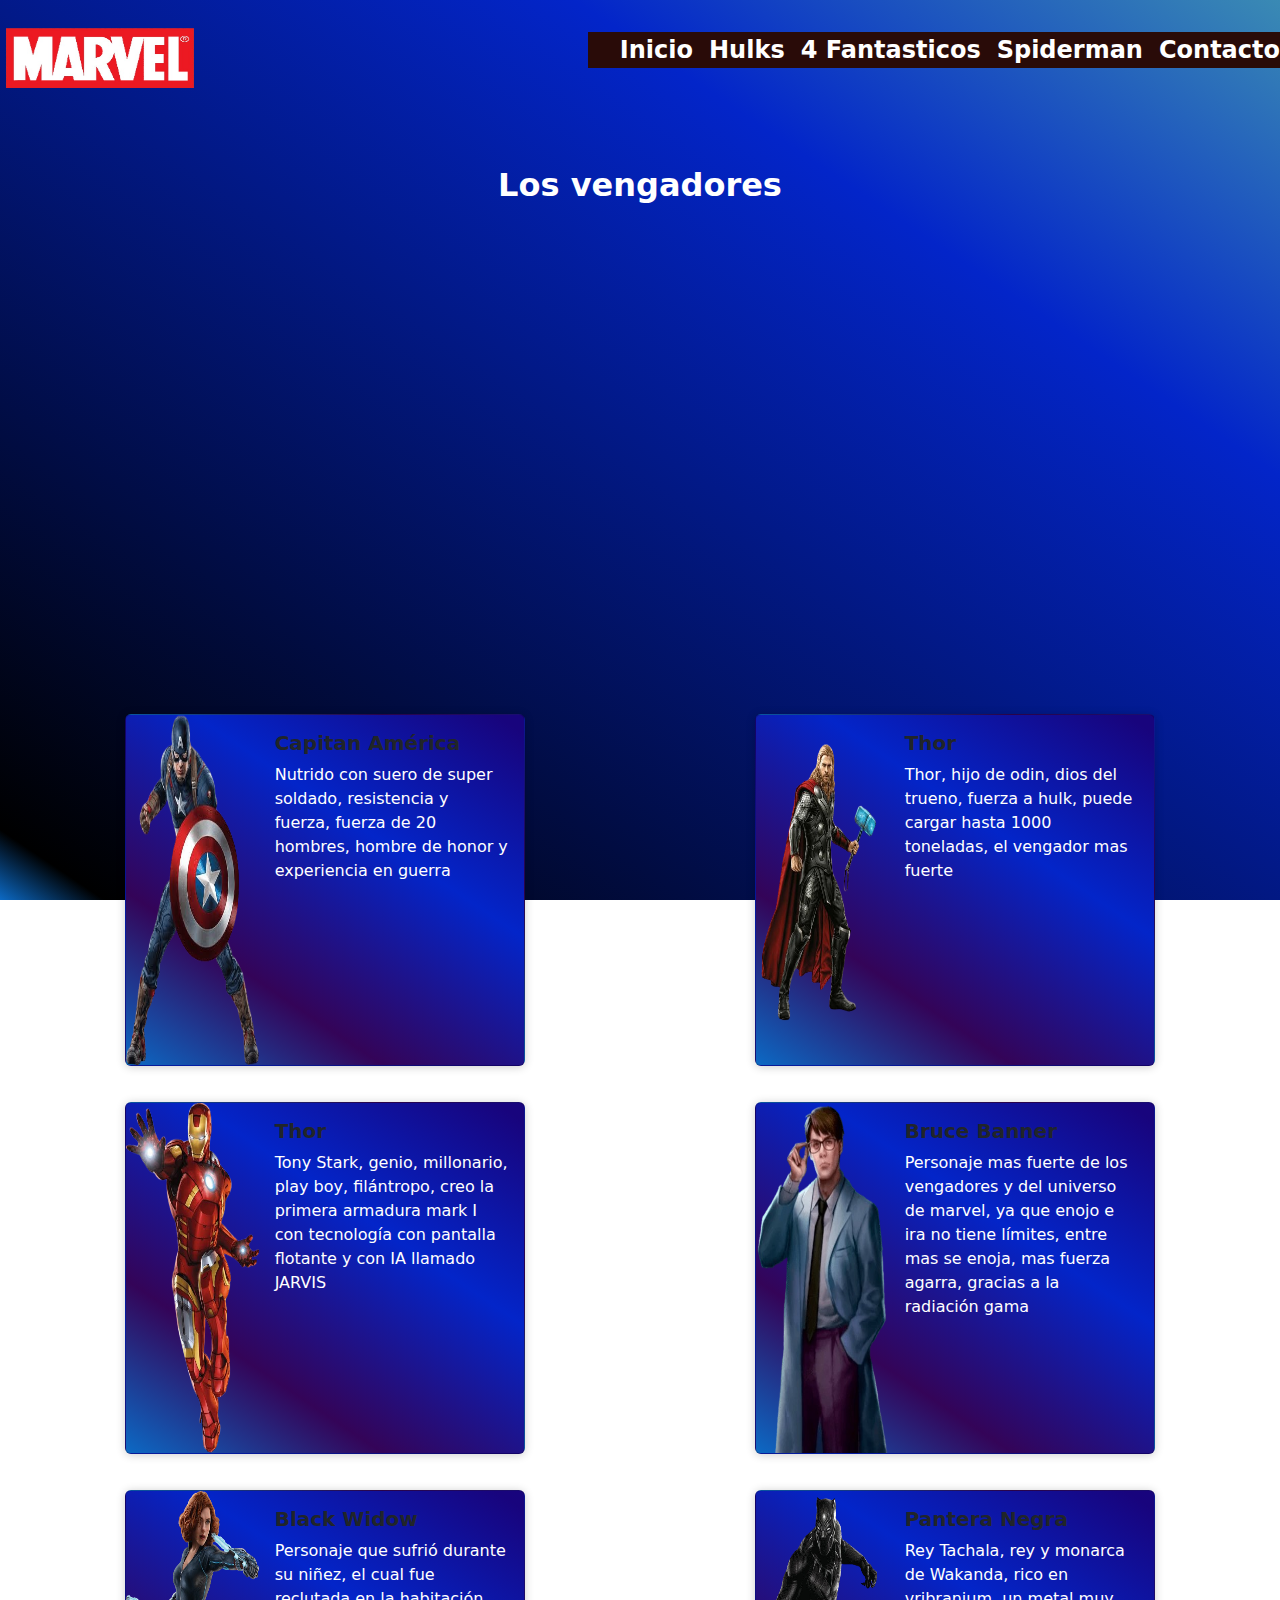
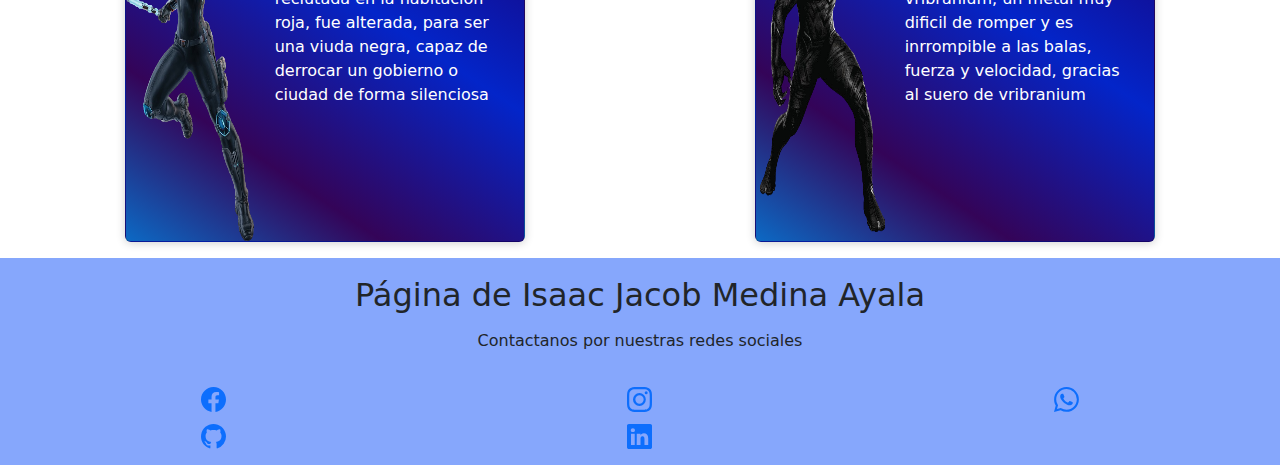
==== pages/avengers.html @ 7b83add6 "se valida links" ====
<!DOCTYPE html>
<html lang="en">

<head>
    <meta charset="UTF-8">
    <meta name="viewport" content="width=device-width, initial-scale=1.0">
    <title>Avengers</title>
    <link rel="stylesheet" href="../css/style.css">
    <link href="https://cdn.jsdelivr.net/npm/bootstrap@5.3.3/dist/css/bootstrap.min.css" rel="stylesheet"
        integrity="sha384-QWTKZyjpPEjISv5WaRU9OFeRpok6YctnYmDr5pNlyT2bRjXh0JMhjY6hW+ALEwIH" crossorigin="anonymous">

</head>

<body class="avengers">
    <!-- Banner de navegación -->
    <header class="header-home">
        <nav class="navbar">
            <img src="../images/marvel-logo.png" class="img-header" alt="logo_marvel">
            <label class="label-hamburguesa" for="menu-hamburguesa">
                <svg xmlns="http://www.w3.org/2000/svg" width="35" height="35" fill="white" class="list_icon"
                    viewBox="0 0 16 16">
                    <path fill-rule="evenodd"
                        d="M2.5 12a.5.5 0 0 1 .5-.5h10a.5.5 0 0 1 0 1H3a.5.5 0 0 1-.5-.5m0-4a.5.5 0 0 1 .5-.5h10a.5.5 0 0 1 0 1H3a.5.5 0 0 1-.5-.5m0-4a.5.5 0 0 1 .5-.5h10a.5.5 0 0 1 0 1H3a.5.5 0 0 1-.5-.5" />
                </svg>
            </label>
            <input type="checkbox" class="menu-hamburguesa" name="" id="menu-hamburguesa">

            <ul class="ulHeader">
                <li class="li_links">
                    <a href="../index.html" class="links">Inicio</a>
                </li>
                <li class="li_links">
                    <a href="./hulk.html" class="links">Hulks</a>
                </li>
                <li>
                    <a href="./fantasticos4.html" class="links">4 Fantasticos</a>
                </li>
                <li class="li_links">
                    <a href="./spiderman.html" class="links">Spiderman</a>
                </li>
                <li class="li_links">
                    <a href="./pages/contacto.html" class="links">Contacto</a>
                </li>
            </ul>

        </nav>

    </header>
    <!-- fin de barra de navegación -->

    <main>

         <!-- Segundo artículo -->
         <section class="secondArticle">
            <h1>Los vengadores</h1>
            <div class="divAvengers">
                <!-- Capitan américa -->
                <img src="https://haztucuadro.com/cdn/shop/products/img1.wallspic.com-capitan_america-los_vengadores-musculos-personaje__vertical_pagina.jpg?v=1674001790
                " alt="">
                <img src="https://c4.wallpaperflare.com/wallpaper/342/693/175/thor-in-avengers-infinity-war-chris-hemsworth-4k-8k-wallpaper-preview.jpg"
                    alt="">
                <img src="https://haztucuadro.com/cdn/shop/products/efd629ca3b460b3362a6c2ed7fe5a018-panoramica_vert.jpg?v=1674002395
                " alt="">
                <img src="https://hips.hearstapps.com/digitalspyuk.cdnds.net/18/14/1522871636-aif5.jpg" alt="">
            </div>

        </section>
        <!-- Primer articulo -->
        <section class="first-article">
            <!-- Capitan América -->
            <div class="card mb-3" style="max-width: 540px;">
                <div class="row g-0">
                    <div class="col-md-4">
                        <img src="../images/avengers/cap1.png" class="img-fluid rounded-start" alt="Capitan América">
                    </div>
                    <div class="col-md-8">
                        <div class="card-body">
                            <h5 class="card-title">Capitan América</h5>
                            <p class="card-text">Nutrido con suero de super soldado, resistencia y fuerza, fuerza de 20
                                hombres, hombre de honor y experiencia en guerra</p>
                        </div>
                    </div>
                </div>
            </div>
            <!-- Fin de tarjeta Capitan América -->

            <!-- Thor -->
            <div class="card mb-3" style="max-width: 540px;">
                <div class="row g-0">
                    <div class="col-md-4">
                        <img src="../images/avengers/thor1.png" class="img-fluid rounded-start" alt="Capitan América">
                    </div>
                    <div class="col-md-8">
                        <div class="card-body">
                            <h5 class="card-title">Thor</h5>
                            <p class="card-text">Thor, hijo de odin, dios del trueno, fuerza a hulk, puede cargar hasta
                                1000 toneladas, el vengador mas fuerte</p>
                        </div>
                    </div>
                </div>
            </div>
            <!-- Fin de tarjeta Thor -->

            <!-- Iron Man-->
            <div class="card mb-3" style="max-width: 540px;">
                <div class="row g-0">
                    <div class="col-md-4">
                        <img src="../images/avengers/ironman1.png" class="img-fluid rounded-start"
                            alt="Capitan América">
                    </div>
                    <div class="col-md-8">
                        <div class="card-body">
                            <h5 class="card-title">Thor</h5>
                            <p class="card-text">Tony Stark, genio, millonario, play boy, filántropo, creo la primera
                                armadura mark I con tecnología con pantalla flotante y con IA llamado JARVIS</p>
                        </div>
                    </div>
                </div>
            </div>
            <!-- Fin de tarjeta Iron Man -->

            <!-- Hulk-->
            <div class="card mb-3" style="max-width: 540px;">
                <div class="row g-0">
                    <div class="col-md-4">
                        <img src="../images/avengers/bruce_Banner1.png" class="img-fluid rounded-start"
                            alt="Bruce Banner Hulk">
                    </div>
                    <div class="col-md-8">
                        <div class="card-body">
                            <h5 class="card-title">Bruce Banner</h5>
                            <p class="card-text">Personaje mas fuerte de los vengadores y del universo de marvel, ya que
                                enojo e ira no tiene límites, entre mas se enoja, mas fuerza agarra, gracias a la
                                radiación gama</p>
                        </div>
                    </div>
                </div>
            </div>
            <!-- Fin de tarjeta Bruce Banner -->

            <!-- Black widow-->
            <div class="card mb-3" style="max-width: 540px;">
                <div class="row g-0">
                    <div class="col-md-4">
                        <img src="../images/avengers/black-widow1.png" class="img-fluid rounded-start"
                            alt="Viuda Negra">
                    </div>
                    <div class="col-md-8">
                        <div class="card-body">
                            <h5 class="card-title">Black Widow</h5>
                            <p class="card-text">Personaje que sufrió durante su niñez, el cual fue reclutada en la
                                habitación roja, fue alterada, para ser una viuda negra, capaz de derrocar un gobierno o
                                ciudad de forma silenciosa</p>
                        </div>
                    </div>
                </div>
            </div>
            <!-- Fin de tarjeta black widow -->

            <!-- Black Panter-->
            <div class="card mb-3" style="max-width: 540px;">
                <div class="row g-0">
                    <div class="col-md-4">
                        <img src="../images/avengers/blackPanter.png" class="img-fluid rounded-start"
                            alt="Panter Negra Black Panter Rey Tachala">
                    </div>
                    <div class="col-md-8">
                        <div class="card-body">
                            <h5 class="card-title">Pantera Negra</h5>
                            <p class="card-text">Rey Tachala, rey y monarca de Wakanda, rico en vribranium, un metal muy
                                dificil de romper y es inrrompible a las balas, fuerza y velocidad, gracias al suero de
                                vribranium</p>
                        </div>
                    </div>
                </div>
            </div>
            <!-- Fin de tarjeta black widow -->

        </section>

    </main>

    <!-- Footer -->
    <footer class="pie">
        <h2>Página de Isaac Jacob Medina Ayala</h2>
        <p class="p-footer">Contactanos por nuestras redes sociales</p>
        <a href="https://www.facebook.com/profile.php?id=100005600329231&mibextid=ZbWKwL">
            <svg xmlns="http://www.w3.org/2000/svg" width="25" height="25" fill="currentColor" class="icon-pie1"
                viewBox="0 0 16 16">
                <path
                    d="M16 8.049c0-4.446-3.582-8.05-8-8.05C3.58 0-.002 3.603-.002 8.05c0 4.017 2.926 7.347 6.75 7.951v-5.625h-2.03V8.05H6.75V6.275c0-2.017 1.195-3.131 3.022-3.131.876 0 1.791.157 1.791.157v1.98h-1.009c-.993 0-1.303.621-1.303 1.258v1.51h2.218l-.354 2.326H9.25V16c3.824-.604 6.75-3.934 6.75-7.951" />
            </svg>
        </a>
        <a href="https://www.instagram.com/ministro_loco?igsh=ZDh6bDFnY25vcGk4">
            <svg xmlns="http://www.w3.org/2000/svg" width="25" height="25" fill="currentColor" class="icon-pie2"
                viewBox="0 0 16 16">
                <path
                    d="M8 0C5.829 0 5.556.01 4.703.048 3.85.088 3.269.222 2.76.42a3.9 3.9 0 0 0-1.417.923A3.9 3.9 0 0 0 .42 2.76C.222 3.268.087 3.85.048 4.7.01 5.555 0 5.827 0 8.001c0 2.172.01 2.444.048 3.297.04.852.174 1.433.372 1.942.205.526.478.972.923 1.417.444.445.89.719 1.416.923.51.198 1.09.333 1.942.372C5.555 15.99 5.827 16 8 16s2.444-.01 3.298-.048c.851-.04 1.434-.174 1.943-.372a3.9 3.9 0 0 0 1.416-.923c.445-.445.718-.891.923-1.417.197-.509.332-1.09.372-1.942C15.99 10.445 16 10.173 16 8s-.01-2.445-.048-3.299c-.04-.851-.175-1.433-.372-1.941a3.9 3.9 0 0 0-.923-1.417A3.9 3.9 0 0 0 13.24.42c-.51-.198-1.092-.333-1.943-.372C10.443.01 10.172 0 7.998 0zm-.717 1.442h.718c2.136 0 2.389.007 3.232.046.78.035 1.204.166 1.486.275.373.145.64.319.92.599s.453.546.598.92c.11.281.24.705.275 1.485.039.843.047 1.096.047 3.231s-.008 2.389-.047 3.232c-.035.78-.166 1.203-.275 1.485a2.5 2.5 0 0 1-.599.919c-.28.28-.546.453-.92.598-.28.11-.704.24-1.485.276-.843.038-1.096.047-3.232.047s-2.39-.009-3.233-.047c-.78-.036-1.203-.166-1.485-.276a2.5 2.5 0 0 1-.92-.598 2.5 2.5 0 0 1-.6-.92c-.109-.281-.24-.705-.275-1.485-.038-.843-.046-1.096-.046-3.233s.008-2.388.046-3.231c.036-.78.166-1.204.276-1.486.145-.373.319-.64.599-.92s.546-.453.92-.598c.282-.11.705-.24 1.485-.276.738-.034 1.024-.044 2.515-.045zm4.988 1.328a.96.96 0 1 0 0 1.92.96.96 0 0 0 0-1.92m-4.27 1.122a4.109 4.109 0 1 0 0 8.217 4.109 4.109 0 0 0 0-8.217m0 1.441a2.667 2.667 0 1 1 0 5.334 2.667 2.667 0 0 1 0-5.334" />
            </svg>
        </a>
        <a href="https://wa.me/qr/HKXQCLADIZYRL1">
            <svg xmlns="http://www.w3.org/2000/svg" width="25" height="25" fill="currentColor" class="icon-pie3"
                viewBox="0 0 16 16">
                <path
                    d="M13.601 2.326A7.85 7.85 0 0 0 7.994 0C3.627 0 .068 3.558.064 7.926c0 1.399.366 2.76 1.057 3.965L0 16l4.204-1.102a7.9 7.9 0 0 0 3.79.965h.004c4.368 0 7.926-3.558 7.93-7.93A7.9 7.9 0 0 0 13.6 2.326zM7.994 14.521a6.6 6.6 0 0 1-3.356-.92l-.24-.144-2.494.654.666-2.433-.156-.251a6.56 6.56 0 0 1-1.007-3.505c0-3.626 2.957-6.584 6.591-6.584a6.56 6.56 0 0 1 4.66 1.931 6.56 6.56 0 0 1 1.928 4.66c-.004 3.639-2.961 6.592-6.592 6.592m3.615-4.934c-.197-.099-1.17-.578-1.353-.646-.182-.065-.315-.099-.445.099-.133.197-.513.646-.627.775-.114.133-.232.148-.43.05-.197-.1-.836-.308-1.592-.985-.59-.525-.985-1.175-1.103-1.372-.114-.198-.011-.304.088-.403.087-.088.197-.232.296-.346.1-.114.133-.198.198-.33.065-.134.034-.248-.015-.347-.05-.099-.445-1.076-.612-1.47-.16-.389-.323-.335-.445-.34-.114-.007-.247-.007-.38-.007a.73.73 0 0 0-.529.247c-.182.198-.691.677-.691 1.654s.71 1.916.81 2.049c.098.133 1.394 2.132 3.383 2.992.47.205.84.326 1.129.418.475.152.904.129 1.246.08.38-.058 1.171-.48 1.338-.943.164-.464.164-.86.114-.943-.049-.084-.182-.133-.38-.232" />
            </svg>
        </a>

        <a href="https://github.com/MinistroLoco">
            <svg xmlns="http://www.w3.org/2000/svg" width="25" height="25" fill="currentColor" class="icon-pie4"
                viewBox="0 0 16 16">
                <path
                    d="M8 0C3.58 0 0 3.58 0 8c0 3.54 2.29 6.53 5.47 7.59.4.07.55-.17.55-.38 0-.19-.01-.82-.01-1.49-2.01.37-2.53-.49-2.69-.94-.09-.23-.48-.94-.82-1.13-.28-.15-.68-.52-.01-.53.63-.01 1.08.58 1.23.82.72 1.21 1.87.87 2.33.66.07-.52.28-.87.51-1.07-1.78-.2-3.64-.89-3.64-3.95 0-.87.31-1.59.82-2.15-.08-.2-.36-1.02.08-2.12 0 0 .67-.21 2.2.82.64-.18 1.32-.27 2-.27s1.36.09 2 .27c1.53-1.04 2.2-.82 2.2-.82.44 1.1.16 1.92.08 2.12.51.56.82 1.27.82 2.15 0 3.07-1.87 3.75-3.65 3.95.29.25.54.73.54 1.48 0 1.07-.01 1.93-.01 2.2 0 .21.15.46.55.38A8.01 8.01 0 0 0 16 8c0-4.42-3.58-8-8-8" />
            </svg>
        </a>

        <a
            href="https://www.linkedin.com/in/isaac-medina-b5788b276?utm_source=share&utm_campaign=share_via&utm_content=profile&utm_medium=android_app">
            <svg xmlns="http://www.w3.org/2000/svg" width="25" height="25" fill="currentColor" class="icon-pie5"
                viewBox="0 0 16 16">
                <path
                    d="M0 1.146C0 .513.526 0 1.175 0h13.65C15.474 0 16 .513 16 1.146v13.708c0 .633-.526 1.146-1.175 1.146H1.175C.526 16 0 15.487 0 14.854zm4.943 12.248V6.169H2.542v7.225zm-1.2-8.212c.837 0 1.358-.554 1.358-1.248-.015-.709-.52-1.248-1.342-1.248S2.4 3.226 2.4 3.934c0 .694.521 1.248 1.327 1.248zm4.908 8.212V9.359c0-.216.016-.432.08-.586.173-.431.568-.878 1.232-.878.869 0 1.216.662 1.216 1.634v3.865h2.401V9.25c0-2.22-1.184-3.252-2.764-3.252-1.274 0-1.845.7-2.165 1.193v.025h-.016l.016-.025V6.169h-2.4c.03.678 0 7.225 0 7.225z" />
            </svg>
        </a>
    </footer>
    <!-- fin de footer -->

    <script src="https://cdn.jsdelivr.net/npm/bootstrap@5.3.3/dist/js/bootstrap.bundle.min.js"
        integrity="sha384-YvpcrYf0tY3lHB60NNkmXc5s9fDVZLESaAA55NDzOxhy9GkcIdslK1eN7N6jIeHz"
        crossorigin="anonymous"></script>
</body>

</html>
---- css/style.css ----
@import url('https://fonts.googleapis.com/css2?family=Open+Sans:ital,wght@0,300..800;1,300..800&display=swap');

:root {
    --color_blanco: #fff;
    --altura_header: 80px;
    --padding_left_right: 2rem;
    --ancho_maximo: 1200px;
    --gradante-walpaper: linear-gradient(rgba(0, 0, 0, 0.5), rgba(0, 0, 0, 0.5));

    --color-title: rgb(230, 230, 58);
    --color--paragraph: bisque;
    --background-pie: #86A7FC;

}

* {
    margin: 0;
    padding: 0;
    box-sizing: border-box;
}

/* ----------index----------------- */
.home {
    background-image: var(--gradante-walpaper), url(../images/marvel-background.jpg);
    font-family: "Open Sans", sans-serif;
}

.header {
    height: var(--altura_header);


}

.img-header {
    height: 100px;
    width: 200px;
    background-color: none;

}

.navbar {
    height: 100%;
    display: flex;
    justify-content: space-between;
    align-items: center;
    flex-wrap: wrap;
    position: relative;
    padding: 0 var(--padding_left_right);

}

.ulHeader {
    width: 100%;
    position: absolute;
    top: var(--altura_header);
    left: 0;
    height: 0;
    overflow: hidden;
    display: flex;
    flex-direction: column;
    justify-content: center;
    align-items: center;
    gap: 3rem;
    transition: all .3s;
    list-style: none;
    background-color: #290B08;

}

.list-icon {
    cursor: pointer;
}

.menu-hamburguesa {
    display: none;
}

.menu-hamburguesa:checked+.ulHeader {
    height: calc(100vh - var(--altura_header));

}

.links {
    font-size: 2em;
    color: #fff;
    font-weight: bold;
    text-decoration: none;

}

/* ------------ *****SPIDERMAN********* ------------- */
.body-spidey {
    background-image: var(--gradante-walpaper), url(../images/spiderman/walpaper.jpg);
    background-repeat: no-repeat;
    background-attachment: fixed;
    width: 100%;
    height: 100px;
}

.about {
    text-align: center;
    font-family: "Roboto", sans-serif;
    gap: 3rem;
    align-items: start;
}

.subtitle {
    color: var(--color-title);
    font-size: 2rem;
    margin-bottom: 25px;
}

.about_paragraph {
    line-height: 1.7;
    color: var(--color--paragraph);
    font-size: 1.2rem;
    margin-left: 1rem;
    margin-right: 1rem;
}

.about_main {
    padding-top: 80px;
    display: grid;
    width: 90%;
    margin: o auto;
    gap: 1em;
    overflow: hidden;
    grid-template-columns: repeat(auto-fit, minmax(250px, auto));
}

.about_icons {
    display: grid;
    gap: 1em;
    justify-items: center;
    width: 260px;
    overflow: hidden;
    margin: 0 auto;
}

.about_icon {
    width: 40px;
}

.about_title {
    color: var(--color-title);
}

/* cardS SPIDERMAN*/
.container-card {
    width: 800px;
    height: 2500px;
    display: flex;
    flex-wrap: wrap;
    flex-direction: column;
    justify-content: center;
    align-items: center;
    align-content: stretch;
    gap: 0 25em;
    max-width: 750px;
}

.card-persons {
    width: 400px;
    margin: 20px;
    border-radius: 20px;
    overflow: hidden;
    background: white;
    box-shadow: 0px 1px 10px rgba(0, 0, 0, 0.2);
    cursor: default;
    transition: all 400ms ease;
}

.card-persons:hover {
    box-shadow: 5px 5px 20px rgba(190, 22, 22, 0.6);
    transform: translate(y(-6%));
}

.card-persons img {
    width: 400px;
    height: 300px;
}

.card-persons .spiderman {
    padding: 15px;
    text-align: center;
}

.card-persons .spiderman p {
    line-height: 1.5;
    color: #6a6a6a;
}

.card-persons .spiderman h3 {
    font-weight: 400;
    margin-bottom: 15px;
}

.card-persons .spiderman a {
    text-decoration: none;
    display: inline-block;
    padding: 10px;
    margin-top: 10px;
    color: bisque;
    border: 1px solid black;
    border-radius: 4px;
    transition: all 400ms ease;
    background-color: #561C24;
}

.card-persons .spiderman a:hover {
    background: red;
    color: #fff;
}

/* ----------HULK-------------------- */
.home-hulk {
    background-image: url(../images/walpaper-hulk.jpg);
    background-repeat: no-repeat;
    background-attachment: fixed;
    width: 100%;
    height: 100px;
}

.carrousel {
    display: flex;
    flex-direction: row;
    justify-content: center;
    padding-top: 2rem;
    padding-bottom: 2rem;
    margin-top: 2rem;
}

#contentItemCarrousel {
    border: 2px solid rgb(13, 51, 13);
    height: 400px;
    width: 1000px;
    overflow: hidden;
}

.itemCarrousel {
    border: 1px solid black;
    height: 100%;
    position: relative;
}

.tarjetaCarrousel {
    height: 100%;
}

.imgCarrousel {
    height: 100%;
    width: 100%;
}

.flechasCarrousel {
    position: absolute;
    top: 0;
    height: 100%;
    width: 100%;
    /* Esto alinea a los elementos en medio */
    display: flex;
    align-items: center;
    justify-content: space-between;
    padding: 20px;
}

.svgCarrousel{
    color: white;
}

#tarjetaCarrousel-1 {
    background-color: rgb(116, 46, 126);
}

#tarjetaCarrousel-2 {
    background-color: rgb(43, 172, 60);
}

#tarjetaCarrousel-3 {
    background-color: rgb(41, 82, 116);
}

/* *****************4 FANTASTICOS********* */
.fantasticos4 {
    background-image: var(--gradante-walpaper), url(../images/walpaper-4fantasticos.png);
    background-repeat: no-repeat;
    background-attachment: fixed;
    width: 100%;
    height: 100px;
    font-family: "Roboto", sans-serif;
    font-weight: 100;
    font-style: normal;
}

/* CARDS / TARJETAS */

.title-container{
    text-align: center;
    text-decoration: solid;
    color: bisque;
    font-weight: bold;
}

.containerF{
    width: 400px;
    /* max-width: 400px; */
    display: grid;
    grid-template-columns: 1.5fr 1.5fr;
    grid-template-rows: 750px 750px;
    grid-template-areas: 
    "card card"
    "card card";   
    gap: 2rem 5rem;
    place-items: right; 
    }

.card {
    width: 400px;
    height: 730px;
    margin: 20px;
    border-radius: 20px;
    overflow: hidden;
    background: rgb(20, 174, 176);
    background: linear-gradient(69deg, rgba(20, 174, 176, 0.8183473218388918) 0%, rgba(20, 123, 156, 1) 4%, rgba(19, 64, 133, 1) 30%, rgba(68, 98, 227, 1) 88%, rgba(19, 29, 120, 1) 100%);
    box-shadow: 0px 1px 10px rgba(0, 0, 0, 0.2);
    cursor: default;
    transition: all 400ms ease;
    grid-area: "card";
}

.card:hover {
    box-shadow: 5px 5px 20px rgba(0, 0, 0, 0.4);
    transform: translate(y(-3%));
}

.card img {
    width: 100%;
    height: 350px;
}

.card .oceanos1 {
    padding: 15px;
    text-align: center;
}

.card .oceanos1 p {
    line-height: 1.5;
    color: bisque;
}

.card .oceanos1 h3 {
    font-weight: 400;
    font-size: 2em;
    margin-bottom: 15px;
    color: #fff;
}

.card .oceanos1 a {
    text-decoration: none;
    display: inline-block;
    padding: 10px;
    margin-top: 10px;
    color: #fff;
    border: 1px solid #2fb4cc;
    border-radius: 4px;
    transition: all 400ms ease;
}

.card .oceanos1 a:hover {
    background: steelblue;
    color: #fff;
}

.title-enemies{
    text-align: center;
    font-size: 2rem;
    color: bisque;
    font-weight:bold;
}

/* FIN DE cardS O TARJETAS */

/* ***************************************AVENGERS ********************* */

.avengers {
    background: rgb(58, 138, 180);
    background: linear-gradient(214deg, rgba(58, 138, 180, 1) 0%, rgba(3, 37, 201, 1) 27%, rgba(0, 0, 0, 1) 96%, rgba(12, 105, 196, 1) 100%);
    /* background-repeat: no-repeat; */
    background-attachment: fixed;
    
}

.first-article {
    margin-top: 20px;
    margin-left: 10px;
    margin-right: 10px;
    display: flex;
    flex-direction: row;
    flex-wrap: wrap;
    justify-content: space-around;
}


/* tarjeta */
.mb-3{
    background: rgb(24, 4, 125);
    background: linear-gradient(214deg, rgba(24, 4, 125, 1) 3%, rgba(3, 37, 201, 1) 36%, rgba(52, 4, 88, 1) 72%, rgba(12, 105, 196, 1) 100%);
    border-radius: black 10px;
}

/* Color del titulo */
.card-title {
    color: #fff;
    font-weight: bold;
}

.card-text {
    color: #fff;
}


/* Segundo artículo */
.secondArticle {
    overflow: auto;
    margin-top: 50px;
    display: flex;
    flex-direction: column;
    justify-content: center;
    align-items: center;
    
}

.secondArticle h1{
    font-weight: bold;
    text-align: center;
    color: #fff;
    font-size: 2rem;
    padding-bottom: 2rem;
}

.divAvengers {
    display: flex;
    position: center;
    width: 600px;
    height: 430px;
}


.divAvengers img {
    width: 0px;
    flex-grow: 1;
    object-fit: cover;
    opacity: .8;
    transition: .5s ease;
}

.divAvengers img:hover {
    cursor: crosshair;
    width: 300px;
    opacity: 1;
    filter: contrast(120%);
}

/* **********************CONTACTO ************************* */
.contactoBody {
    background-color: #3f3f83;
    opacity: 0.8;
    background-image:  radial-gradient(#0976c4 0.5px, transparent 0.5px), radial-gradient(#0976c4 0.5px, #3f3f83 0.5px);
    background-size: 20px 20px;
    background-position: 0 0,10px 10px;
}

.form{
    background-color: #fff;
    margin: auto;
    width: 90%;
    max-width: 400px;
    padding: 4.5em 3em;
    border-radius: 10px;
    box-shadow: 0 5px 10px --5px rgb(0 0 0 / 30%);
    text-align: center;
    margin-bottom: 15px;
}

.form_title{
    font-size: 2rem;
    margin-bottom: .5em;
}

.form_paragraph{
    font-weight: 300;
}

.form_link{
    font-weight: 400;
    color: #000;
}

.form_container{
    margin-top: 3em;
    display: grid;
    gap: 2.5em;
}

.form_group{
    position: relative;
    --color:#5757577e;
}

.form_input{
    position: relative;
    width: 100%;
    background: none;
    color: #706e6e;
    font-size: 1rem;
    padding: .6em;
    padding: .6em .3em;
    border: none;
    outline: none;
    border-bottom: 1px solid var(--color);
    font-family: 'roboto', 'sans-serif';
}

.form-input:focus + .form_label, 
.form_input:not(:placeholder-shown) + .form_label{
    transform: translateY(-12px) scale(.7);
    transform-origin: left top;
    color: #3866f2;
}

.form_label{
    color: var(--color);
    cursor: pointer;
    position: absolute;
    top: 0;
    left: 5px;
    transform: translateY(10px);
    transition: transform .5s, color .3s;
}

.form_submit{
    background-color: #3866f2;
    color: #fff;
    font-family: 'roboto', 'sans-serif';
    font-weight: 300;
    font-size: 1rem;
    padding: .8em 0;
    border: none;
    border-radius: .5em;
}

.form_line{
    position: absolute;
    bottom: 0;
    left: 0;
    width: 100%;
    height: 1px;
    background-color: #3866f2;
    transform: scale(0);
    transform: left bottom;
}


/* ------------------FOOTER ------------- */

.pie {
    background-color: var(--background-pie);
    display: grid;
    grid-template-columns: 1fr 1fr 1fr;
    grid-template-rows: repeat(3, 50px);
    grid-template-areas:
        "tit  tit  tit"
        "p    p    p"
        "img1 img2 img3";
    align-items: center;
    justify-items: center;
    padding-top: 1rem;
    padding-bottom: 1rem;
}

.pie h2 {
    grid-area: tit;
}

.pie .p-footer {
    grid-area: p;
}

.pie .icon-pie1 {
    grid-area: img1;
}

.pie .icon-pie2 {
    grid-area: img2;
}

.pie .icon-pie3 {
    grid-area: img3;
}


/* -------------media queries--------- */
/* Tablet y celular*/
@media (min-width:768px) {
    .label-hamburguesa {
        display: none;
    }

    .ulHeader {
        position: static;
        height: auto;
        width: auto;
        flex-direction: row;
        gap: 1rem;
    }

    .links {
        font-size: 1.5rem;
        gap: 2rem;
    }

}

/* spiderman */
@media (min-width:768px) {
    .label-hamburguesa {
        display: none;
    }

    .body-spidey {
        width: 100%;
        height: 100%;

    }

    .header-home {
        position: static;
        height: auto;
        width: auto;
        flex-direction: row;
        gap: 1rem;
    }

    .about {
        align-items: start;
        justify-content: center;

    }

    .card-persons {
        flex-direction: row;
        justify-content: center;
    }


}

/* hulk */
@media (min-width:768px) {
    .label-hamburguesa {
        display: none;
    }

    .carrousel {
        position: relative;
    }
}

/* AVENGERS */
/*  */
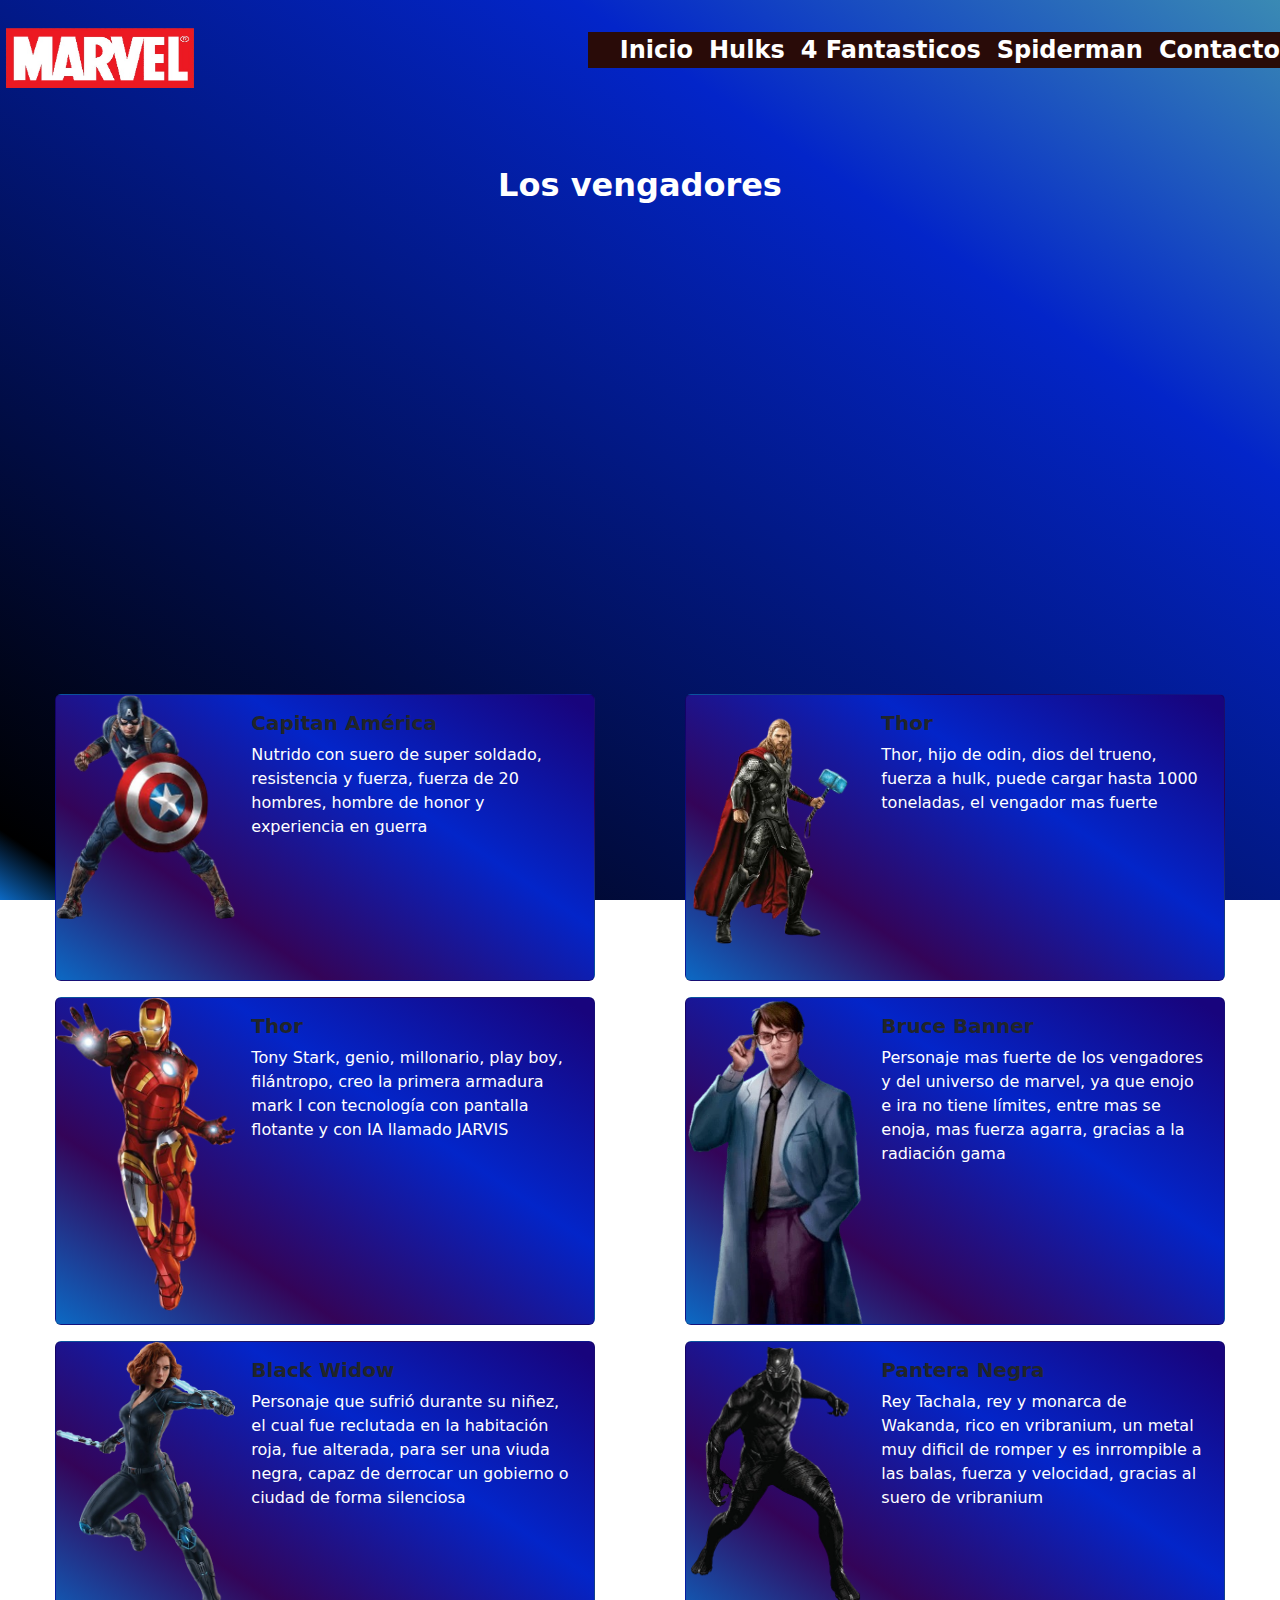
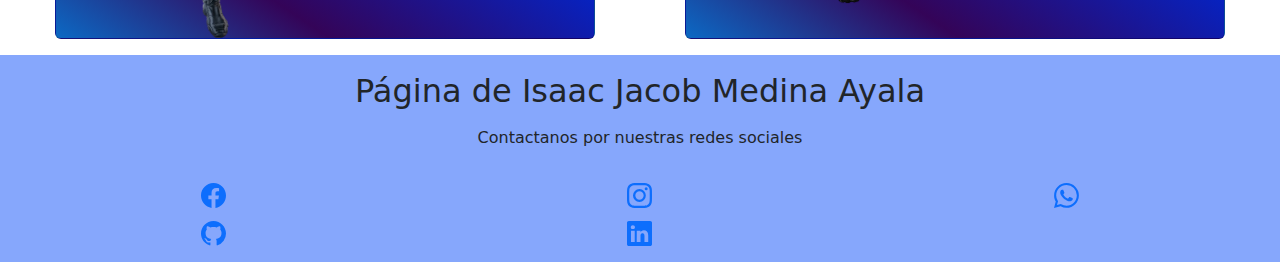
==== commit c65b1d38: "se corrige el link de contacto" ====
--- a/pages/avengers.html
+++ b/pages/avengers.html
@@ -39,7 +39,7 @@
                     <a href="./spiderman.html" class="links">Spiderman</a>
                 </li>
                 <li class="li_links">
-                    <a href="./pages/contacto.html" class="links">Contacto</a>
+                    <a href="./contacto.html" class="links">Contacto</a>
                 </li>
             </ul>
 
--- a/css/style.css
+++ b/css/style.css
@@ -27,8 +27,6 @@
 
 .header {
     height: var(--altura_header);
-
-
 }
 
 .img-header {
@@ -264,7 +262,7 @@
     padding: 20px;
 }
 
-.svgCarrousel{
+.svgCarrousel {
     color: white;
 }
 
@@ -286,7 +284,6 @@
     background-repeat: no-repeat;
     background-attachment: fixed;
     width: 100%;
-    height: 100px;
     font-family: "Roboto", sans-serif;
     font-weight: 100;
     font-style: normal;
@@ -294,29 +291,33 @@
 
 /* CARDS / TARJETAS */
 
-.title-container{
+.title-container {
     text-align: center;
     text-decoration: solid;
     color: bisque;
     font-weight: bold;
-}
-
-.containerF{
+    padding: 2rem;
+}
+
+.containerF {
+    width: 100%;
+    display: grid;
+    grid-template-columns: 1fr 1fr;
+    grid-template-rows: 750px 750px;
+    grid-template-areas:
+        "card1 card2"
+        "card3 card4";
+    gap: 2rem 5rem;
+    justify-content: center;
+    justify-items: center;
+}
+
+.card1,
+.card2,
+.card3,
+.card4 {
     width: 400px;
-    /* max-width: 400px; */
-    display: grid;
-    grid-template-columns: 1.5fr 1.5fr;
-    grid-template-rows: 750px 750px;
-    grid-template-areas: 
-    "card card"
-    "card card";   
-    gap: 2rem 5rem;
-    place-items: right; 
-    }
-
-.card {
-    width: 400px;
-    height: 730px;
+    height: 680px;
     margin: 20px;
     border-radius: 20px;
     overflow: hidden;
@@ -325,37 +326,72 @@
     box-shadow: 0px 1px 10px rgba(0, 0, 0, 0.2);
     cursor: default;
     transition: all 400ms ease;
-    grid-area: "card";
-}
-
-.card:hover {
-    box-shadow: 5px 5px 20px rgba(0, 0, 0, 0.4);
+}
+
+.card1 {
+    grid-area: "card1";
+}
+
+.card2 {
+    grid-area: "card2";
+}
+
+.card3 {
+    grid-area: "card3";
+}
+
+.card4 {
+    grid-area: "card4";
+}
+
+.card1:hover {
+    box-shadow: 30px 20px 50px rgba(0, 0, 0, 0.6);
     transform: translate(y(-3%));
 }
 
-.card img {
-    width: 100%;
-    height: 350px;
-}
-
-.card .oceanos1 {
+.card2:hover {
+    box-shadow: 30px 20px 50px rgba(0, 0, 0, 0.6);
+    transform: translate(y(-3%));
+}
+
+.card3:hover {
+    box-shadow: 30px 20px 50px rgba(0, 0, 0, 0.6);
+    transform: translate(y(-3%));
+}
+
+.card4:hover {
+    box-shadow: 30px 20px 50px rgba(0, 0, 0, 0.6);
+    transform: translate(y(-3%));
+}
+
+.imgF {
+    justify-items: center;
+    width: 400px;
+    height: 300px;
+}
+
+.oceanos1 {
     padding: 15px;
     text-align: center;
-}
-
-.card .oceanos1 p {
+    color: white;
+}
+
+.card1,
+.card2,
+.card3,
+.card4 .oceanos1 p {
     line-height: 1.5;
     color: bisque;
 }
 
-.card .oceanos1 h3 {
+.titleF {
     font-weight: 400;
-    font-size: 2em;
+    font-size: 1.5em;
     margin-bottom: 15px;
     color: #fff;
 }
 
-.card .oceanos1 a {
+.linkF {
     text-decoration: none;
     display: inline-block;
     padding: 10px;
@@ -366,16 +402,16 @@
     transition: all 400ms ease;
 }
 
-.card .oceanos1 a:hover {
+.linkF:hover {
     background: steelblue;
     color: #fff;
 }
 
-.title-enemies{
+.title-enemies {
     text-align: center;
     font-size: 2rem;
     color: bisque;
-    font-weight:bold;
+    font-weight: bold;
 }
 
 /* FIN DE cardS O TARJETAS */
@@ -387,7 +423,7 @@
     background: linear-gradient(214deg, rgba(58, 138, 180, 1) 0%, rgba(3, 37, 201, 1) 27%, rgba(0, 0, 0, 1) 96%, rgba(12, 105, 196, 1) 100%);
     /* background-repeat: no-repeat; */
     background-attachment: fixed;
-    
+
 }
 
 .first-article {
@@ -402,7 +438,7 @@
 
 
 /* tarjeta */
-.mb-3{
+.mb-3 {
     background: rgb(24, 4, 125);
     background: linear-gradient(214deg, rgba(24, 4, 125, 1) 3%, rgba(3, 37, 201, 1) 36%, rgba(52, 4, 88, 1) 72%, rgba(12, 105, 196, 1) 100%);
     border-radius: black 10px;
@@ -427,10 +463,9 @@
     flex-direction: column;
     justify-content: center;
     align-items: center;
-    
-}
-
-.secondArticle h1{
+}
+
+.secondArticle h1 {
     font-weight: bold;
     text-align: center;
     color: #fff;
@@ -465,12 +500,12 @@
 .contactoBody {
     background-color: #3f3f83;
     opacity: 0.8;
-    background-image:  radial-gradient(#0976c4 0.5px, transparent 0.5px), radial-gradient(#0976c4 0.5px, #3f3f83 0.5px);
+    background-image: radial-gradient(#0976c4 0.5px, transparent 0.5px), radial-gradient(#0976c4 0.5px, #3f3f83 0.5px);
     background-size: 20px 20px;
-    background-position: 0 0,10px 10px;
-}
-
-.form{
+    background-position: 0 0, 10px 10px;
+}
+
+.form {
     background-color: #fff;
     margin: auto;
     width: 90%;
@@ -482,32 +517,32 @@
     margin-bottom: 15px;
 }
 
-.form_title{
+.form_title {
     font-size: 2rem;
     margin-bottom: .5em;
 }
 
-.form_paragraph{
+.form_paragraph {
     font-weight: 300;
 }
 
-.form_link{
+.form_link {
     font-weight: 400;
     color: #000;
 }
 
-.form_container{
+.form_container {
     margin-top: 3em;
     display: grid;
     gap: 2.5em;
 }
 
-.form_group{
+.form_group {
     position: relative;
-    --color:#5757577e;
-}
-
-.form_input{
+    --color: #5757577e;
+}
+
+.form_input {
     position: relative;
     width: 100%;
     background: none;
@@ -521,14 +556,14 @@
     font-family: 'roboto', 'sans-serif';
 }
 
-.form-input:focus + .form_label, 
-.form_input:not(:placeholder-shown) + .form_label{
+.form-input:focus+.form_label,
+.form_input:not(:placeholder-shown)+.form_label {
     transform: translateY(-12px) scale(.7);
     transform-origin: left top;
     color: #3866f2;
 }
 
-.form_label{
+.form_label {
     color: var(--color);
     cursor: pointer;
     position: absolute;
@@ -538,7 +573,7 @@
     transition: transform .5s, color .3s;
 }
 
-.form_submit{
+.form_submit {
     background-color: #3866f2;
     color: #fff;
     font-family: 'roboto', 'sans-serif';
@@ -549,7 +584,7 @@
     border-radius: .5em;
 }
 
-.form_line{
+.form_line {
     position: absolute;
     bottom: 0;
     left: 0;
@@ -666,6 +701,16 @@
     }
 }
 
-/* AVENGERS */
-/*  */
-
+/* Cuatro fantasticos */
+@media (min-width:320px) {
+    .containerF {
+        display: flex;
+        flex-direction: column;
+        align-items: center;
+    }
+
+    .carrousel{
+        margin-left: 20px;
+        margin-right: 20px;
+    }
+}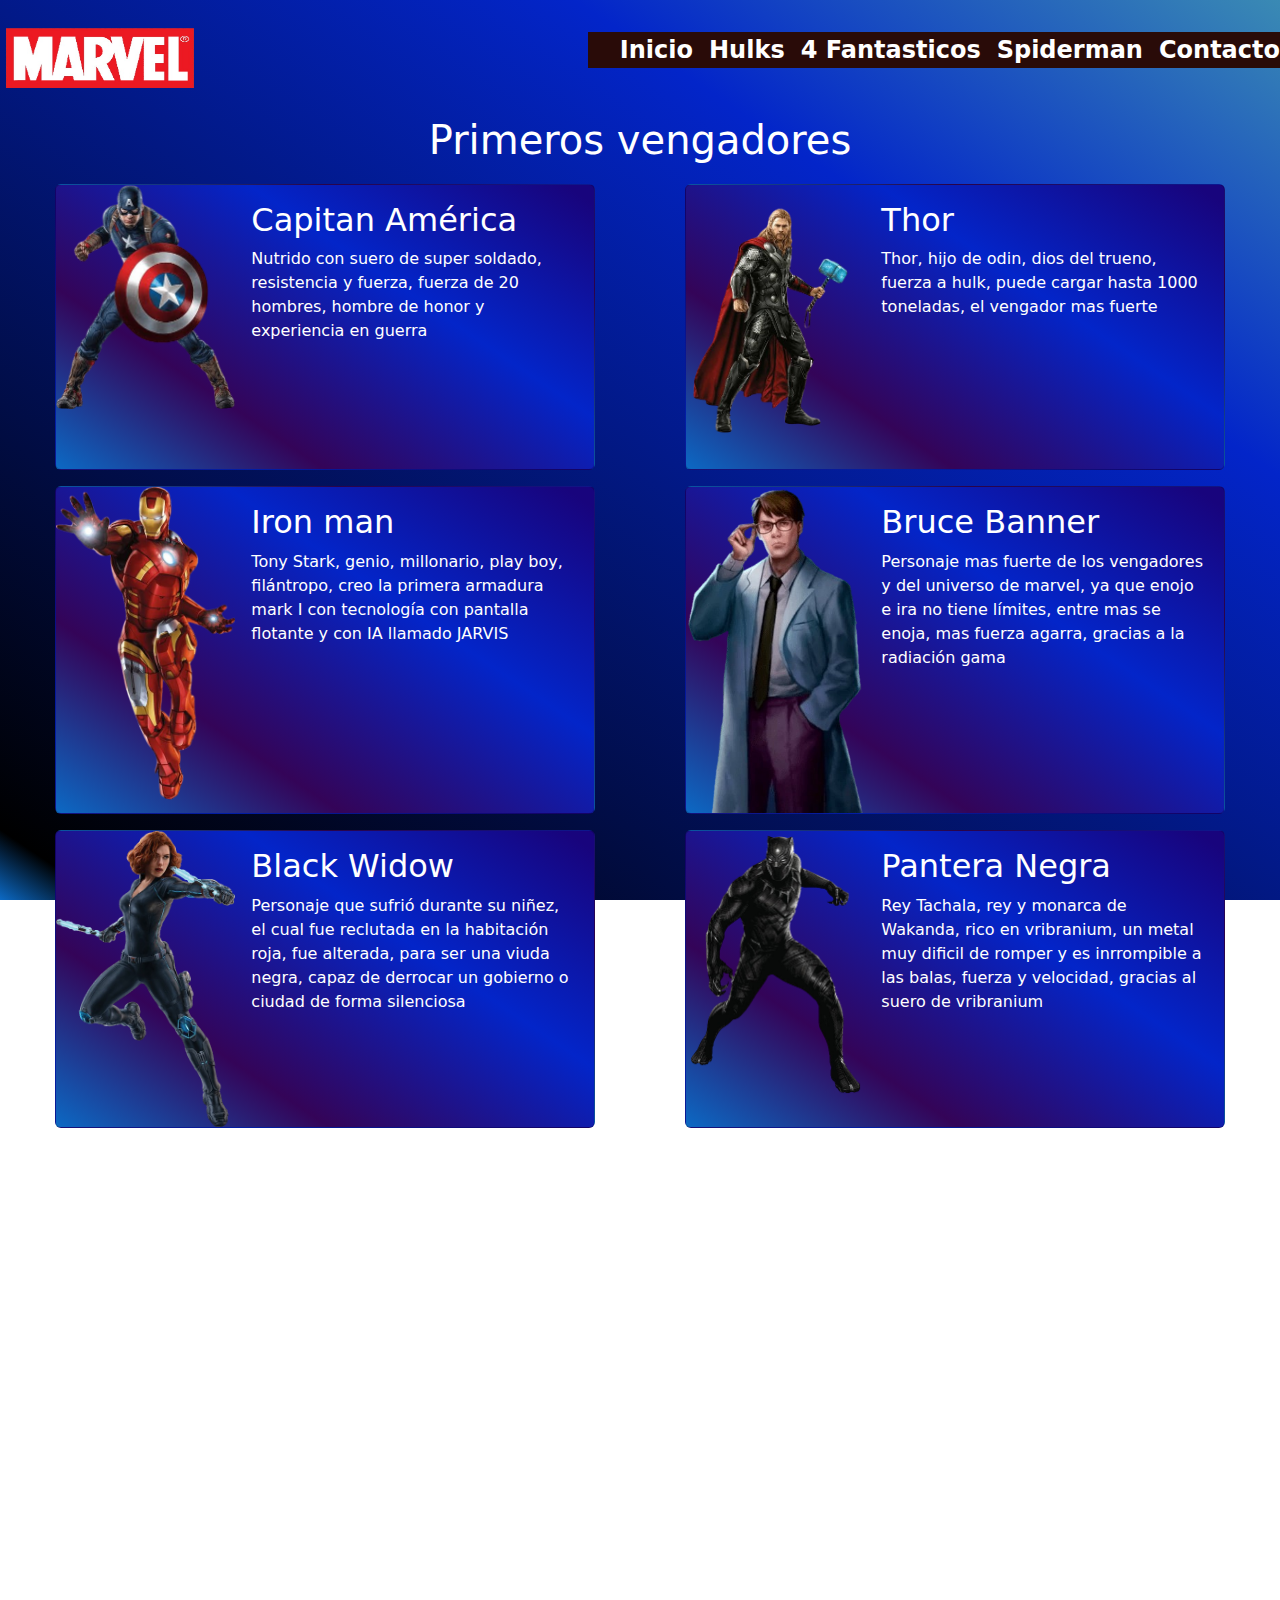
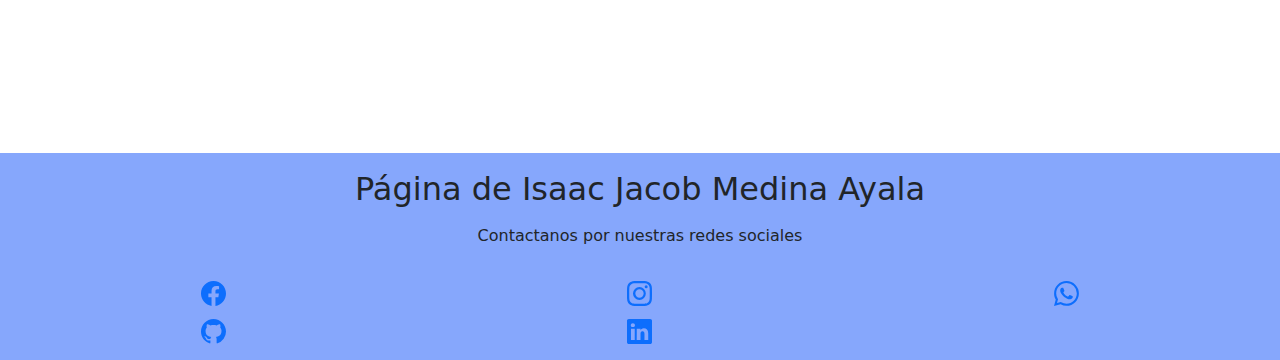
==== commit 5e9187d8: "se intenta corregir lo relativo de la página de avengers" ====
--- a/pages/avengers.html
+++ b/pages/avengers.html
@@ -49,6 +49,119 @@
     <!-- fin de barra de navegación -->
 
     <main>
+        <!-- Primer articulo -->
+        <h1 class="titleFirst">Primeros vengadores</h1>
+        <section class="first-article">
+            <!-- Capitan América -->
+            <div class="card mb-3" style="max-width: 540px;">
+                <div class="row g-0">
+                    <div class="col-md-4">
+                        <img src="../images/avengers/cap1.png" class="img-fluid rounded-start" alt="Capitan América">
+                    </div>
+                    <div class="col-md-8">
+                        <div class="card-body">
+                            <h2 class="card-title">Capitan América</h2>
+                            <p class="card-text">Nutrido con suero de super soldado, resistencia y fuerza, fuerza de 20
+                                hombres, hombre de honor y experiencia en guerra</p>
+                        </div>
+                    </div>
+                </div>
+            </div>
+            <!-- Fin de tarjeta Capitan América -->
+
+            <!-- Thor -->
+            <div class="card mb-3" style="max-width: 540px;">
+                <div class="row g-0">
+                    <div class="col-md-4">
+                        <img src="../images/avengers/thor1.png" class="img-fluid rounded-start" alt="Capitan América">
+                    </div>
+                    <div class="col-md-8">
+                        <div class="card-body">
+                            <h2 class="card-title">Thor</h2>
+                            <p class="card-text">Thor, hijo de odin, dios del trueno, fuerza a hulk, puede cargar hasta
+                                1000 toneladas, el vengador mas fuerte</p>
+                        </div>
+                    </div>
+                </div>
+            </div>
+            <!-- Fin de tarjeta Thor -->
+
+            <!-- Iron Man-->
+            <div class="card mb-3" style="max-width: 540px;">
+                <div class="row g-0">
+                    <div class="col-md-4">
+                        <img src="../images/avengers/ironman1.png" class="img-fluid rounded-start"
+                            alt="Capitan América">
+                    </div>
+                    <div class="col-md-8">
+                        <div class="card-body">
+                            <h2 class="card-title">Iron man</h2>
+                            <p class="card-text">Tony Stark, genio, millonario, play boy, filántropo, creo la primera
+                                armadura mark I con tecnología con pantalla flotante y con IA llamado JARVIS</p>
+                        </div>
+                    </div>
+                </div>
+            </div>
+            <!-- Fin de tarjeta Iron Man -->
+
+            <!-- Hulk-->
+            <div class="card mb-3" style="max-width: 540px;">
+                <div class="row g-0">
+                    <div class="col-md-4">
+                        <img src="../images/avengers/bruce_Banner1.png" class="img-fluid rounded-start"
+                            alt="Bruce Banner Hulk">
+                    </div>
+                    <div class="col-md-8">
+                        <div class="card-body">
+                            <h2 class="card-title">Bruce Banner</h2>
+                            <p class="card-text">Personaje mas fuerte de los vengadores y del universo de marvel, ya que
+                                enojo e ira no tiene límites, entre mas se enoja, mas fuerza agarra, gracias a la
+                                radiación gama</p>
+                        </div>
+                    </div>
+                </div>
+            </div>
+            <!-- Fin de tarjeta Bruce Banner -->
+
+            <!-- Black widow-->
+            <div class="card mb-3" style="max-width: 540px;">
+                <div class="row g-0">
+                    <div class="col-md-4">
+                        <img src="../images/avengers/black-widow1.png" class="img-fluid rounded-start"
+                            alt="Viuda Negra">
+                    </div>
+                    <div class="col-md-8">
+                        <div class="card-body">
+                            <h2 class="card-title">Black Widow</h2>
+                            <p class="card-text">Personaje que sufrió durante su niñez, el cual fue reclutada en la
+                                habitación roja, fue alterada, para ser una viuda negra, capaz de derrocar un gobierno o
+                                ciudad de forma silenciosa</p>
+                        </div>
+                    </div>
+                </div>
+            </div>
+            <!-- Fin de tarjeta black widow -->
+
+            <!-- Black Panter-->
+            <div class="card mb-3" style="max-width: 540px;">
+                <div class="row g-0">
+                    <div class="col-md-4">
+                        <img src="../images/avengers/blackPanter.png" class="img-fluid rounded-start"
+                            alt="Panter Negra Black Panter Rey Tachala">
+                    </div>
+                    <div class="col-md-8">
+                        <div class="card-body">
+                            <h2 class="card-title">Pantera Negra</h2>
+                            <p class="card-text">Rey Tachala, rey y monarca de Wakanda, rico en vribranium, un metal muy
+                                dificil de romper y es inrrompible a las balas, fuerza y velocidad, gracias al suero de
+                                vribranium</p>
+                        </div>
+                    </div>
+                </div>
+            </div>
+            <!-- Fin de tarjeta black widow -->
+        </section>
+        <!-- Fin de tarjeta de presentación -->
 
          <!-- Segundo artículo -->
          <section class="secondArticle">
@@ -65,118 +178,6 @@
             </div>
 
         </section>
-        <!-- Primer articulo -->
-        <section class="first-article">
-            <!-- Capitan América -->
-            <div class="card mb-3" style="max-width: 540px;">
-                <div class="row g-0">
-                    <div class="col-md-4">
-                        <img src="../images/avengers/cap1.png" class="img-fluid rounded-start" alt="Capitan América">
-                    </div>
-                    <div class="col-md-8">
-                        <div class="card-body">
-                            <h5 class="card-title">Capitan América</h5>
-                            <p class="card-text">Nutrido con suero de super soldado, resistencia y fuerza, fuerza de 20
-                                hombres, hombre de honor y experiencia en guerra</p>
-                        </div>
-                    </div>
-                </div>
-            </div>
-            <!-- Fin de tarjeta Capitan América -->
-
-            <!-- Thor -->
-            <div class="card mb-3" style="max-width: 540px;">
-                <div class="row g-0">
-                    <div class="col-md-4">
-                        <img src="../images/avengers/thor1.png" class="img-fluid rounded-start" alt="Capitan América">
-                    </div>
-                    <div class="col-md-8">
-                        <div class="card-body">
-                            <h5 class="card-title">Thor</h5>
-                            <p class="card-text">Thor, hijo de odin, dios del trueno, fuerza a hulk, puede cargar hasta
-                                1000 toneladas, el vengador mas fuerte</p>
-                        </div>
-                    </div>
-                </div>
-            </div>
-            <!-- Fin de tarjeta Thor -->
-
-            <!-- Iron Man-->
-            <div class="card mb-3" style="max-width: 540px;">
-                <div class="row g-0">
-                    <div class="col-md-4">
-                        <img src="../images/avengers/ironman1.png" class="img-fluid rounded-start"
-                            alt="Capitan América">
-                    </div>
-                    <div class="col-md-8">
-                        <div class="card-body">
-                            <h5 class="card-title">Thor</h5>
-                            <p class="card-text">Tony Stark, genio, millonario, play boy, filántropo, creo la primera
-                                armadura mark I con tecnología con pantalla flotante y con IA llamado JARVIS</p>
-                        </div>
-                    </div>
-                </div>
-            </div>
-            <!-- Fin de tarjeta Iron Man -->
-
-            <!-- Hulk-->
-            <div class="card mb-3" style="max-width: 540px;">
-                <div class="row g-0">
-                    <div class="col-md-4">
-                        <img src="../images/avengers/bruce_Banner1.png" class="img-fluid rounded-start"
-                            alt="Bruce Banner Hulk">
-                    </div>
-                    <div class="col-md-8">
-                        <div class="card-body">
-                            <h5 class="card-title">Bruce Banner</h5>
-                            <p class="card-text">Personaje mas fuerte de los vengadores y del universo de marvel, ya que
-                                enojo e ira no tiene límites, entre mas se enoja, mas fuerza agarra, gracias a la
-                                radiación gama</p>
-                        </div>
-                    </div>
-                </div>
-            </div>
-            <!-- Fin de tarjeta Bruce Banner -->
-
-            <!-- Black widow-->
-            <div class="card mb-3" style="max-width: 540px;">
-                <div class="row g-0">
-                    <div class="col-md-4">
-                        <img src="../images/avengers/black-widow1.png" class="img-fluid rounded-start"
-                            alt="Viuda Negra">
-                    </div>
-                    <div class="col-md-8">
-                        <div class="card-body">
-                            <h5 class="card-title">Black Widow</h5>
-                            <p class="card-text">Personaje que sufrió durante su niñez, el cual fue reclutada en la
-                                habitación roja, fue alterada, para ser una viuda negra, capaz de derrocar un gobierno o
-                                ciudad de forma silenciosa</p>
-                        </div>
-                    </div>
-                </div>
-            </div>
-            <!-- Fin de tarjeta black widow -->
-
-            <!-- Black Panter-->
-            <div class="card mb-3" style="max-width: 540px;">
-                <div class="row g-0">
-                    <div class="col-md-4">
-                        <img src="../images/avengers/blackPanter.png" class="img-fluid rounded-start"
-                            alt="Panter Negra Black Panter Rey Tachala">
-                    </div>
-                    <div class="col-md-8">
-                        <div class="card-body">
-                            <h5 class="card-title">Pantera Negra</h5>
-                            <p class="card-text">Rey Tachala, rey y monarca de Wakanda, rico en vribranium, un metal muy
-                                dificil de romper y es inrrompible a las balas, fuerza y velocidad, gracias al suero de
-                                vribranium</p>
-                        </div>
-                    </div>
-                </div>
-            </div>
-            <!-- Fin de tarjeta black widow -->
-
-        </section>
 
     </main>
 
--- a/css/style.css
+++ b/css/style.css
@@ -426,6 +426,17 @@
 
 }
 
+.titleFirst{
+    color: #fff;
+    display: flex;
+    align-content: center;
+    justify-content: center;
+}
+
+.col-md-8{
+    color: #fff;
+}
+
 .first-article {
     margin-top: 20px;
     margin-left: 10px;
@@ -442,12 +453,11 @@
     background: rgb(24, 4, 125);
     background: linear-gradient(214deg, rgba(24, 4, 125, 1) 3%, rgba(3, 37, 201, 1) 36%, rgba(52, 4, 88, 1) 72%, rgba(12, 105, 196, 1) 100%);
     border-radius: black 10px;
-}
-
-/* Color del titulo */
-.card-title {
-    color: #fff;
-    font-weight: bold;
+    
+}
+
+.card-title{
+    color: #fff;
 }
 
 .card-text {
@@ -459,6 +469,7 @@
 .secondArticle {
     overflow: auto;
     margin-top: 50px;
+    margin-bottom: 50px;
     display: flex;
     flex-direction: column;
     justify-content: center;
@@ -654,6 +665,10 @@
         gap: 2rem;
     }
 
+    .row{
+        position: static;
+    }
+
 }
 
 /* spiderman */
